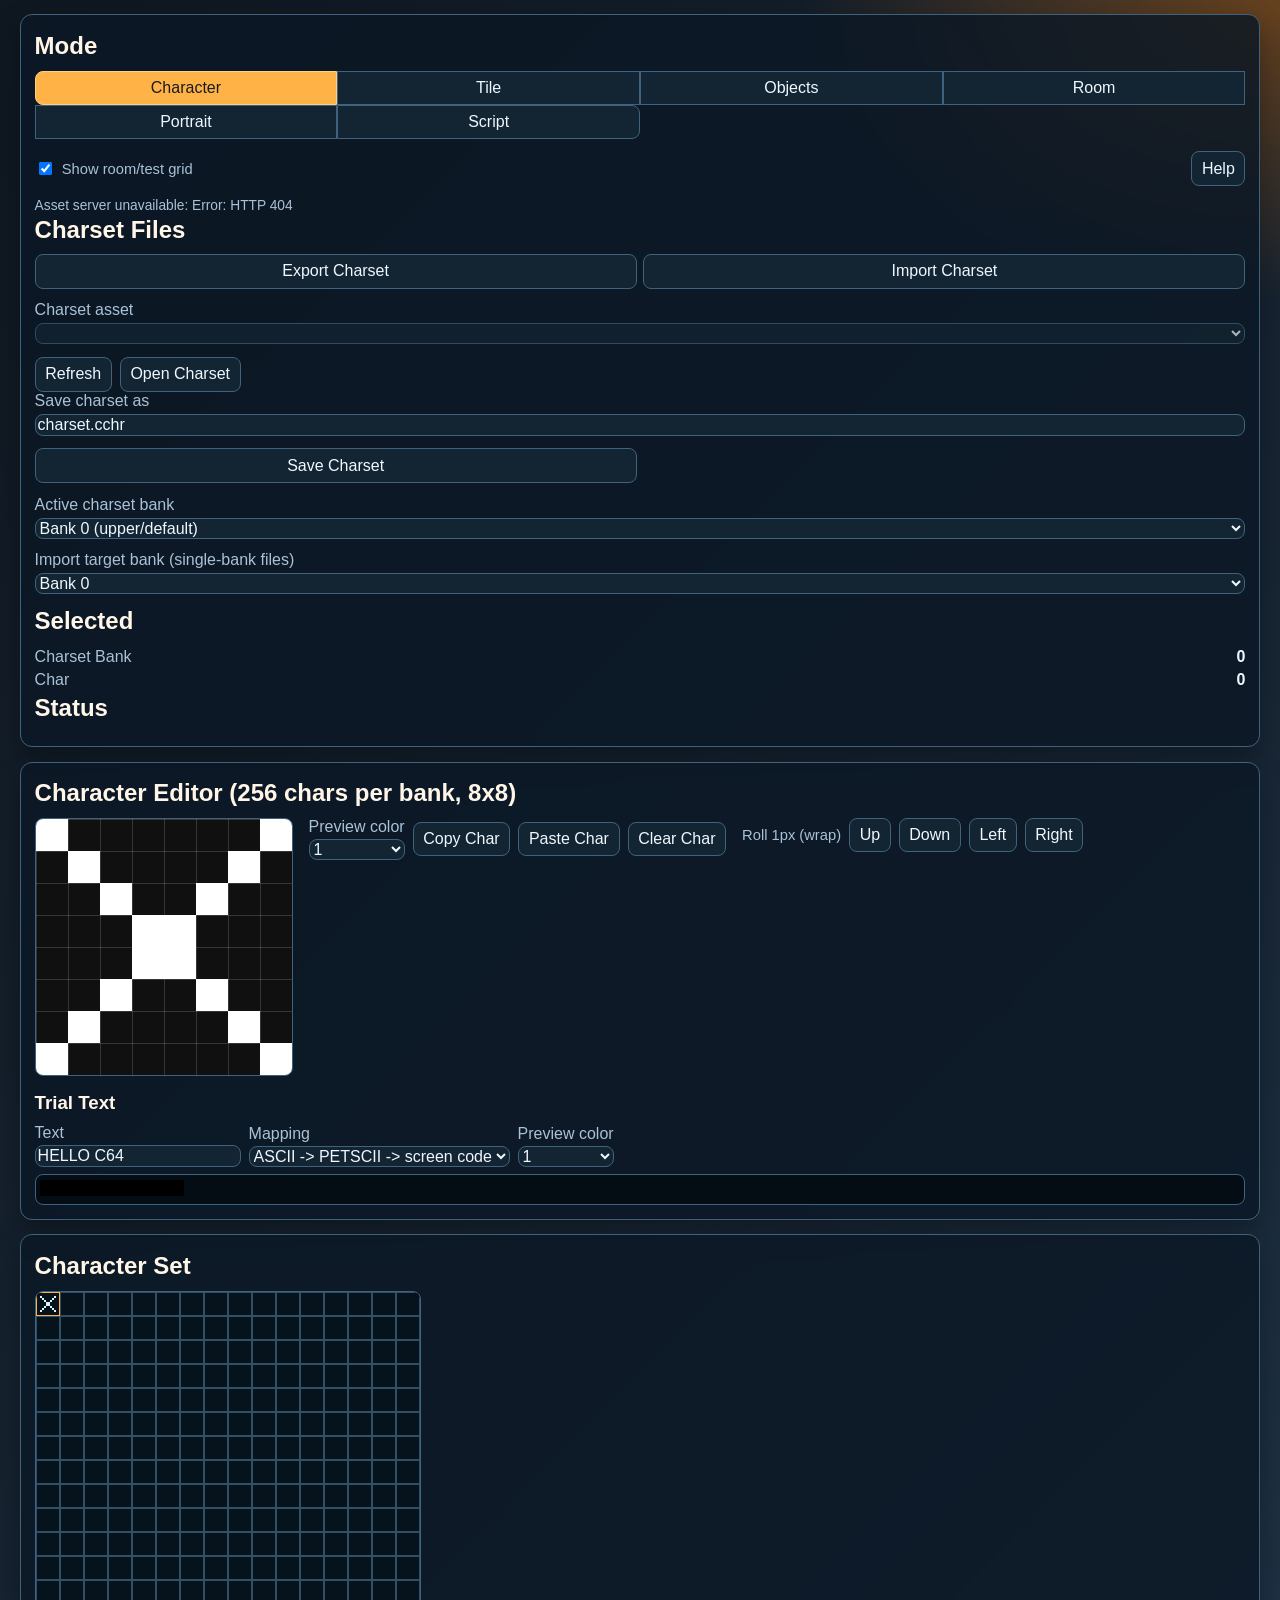
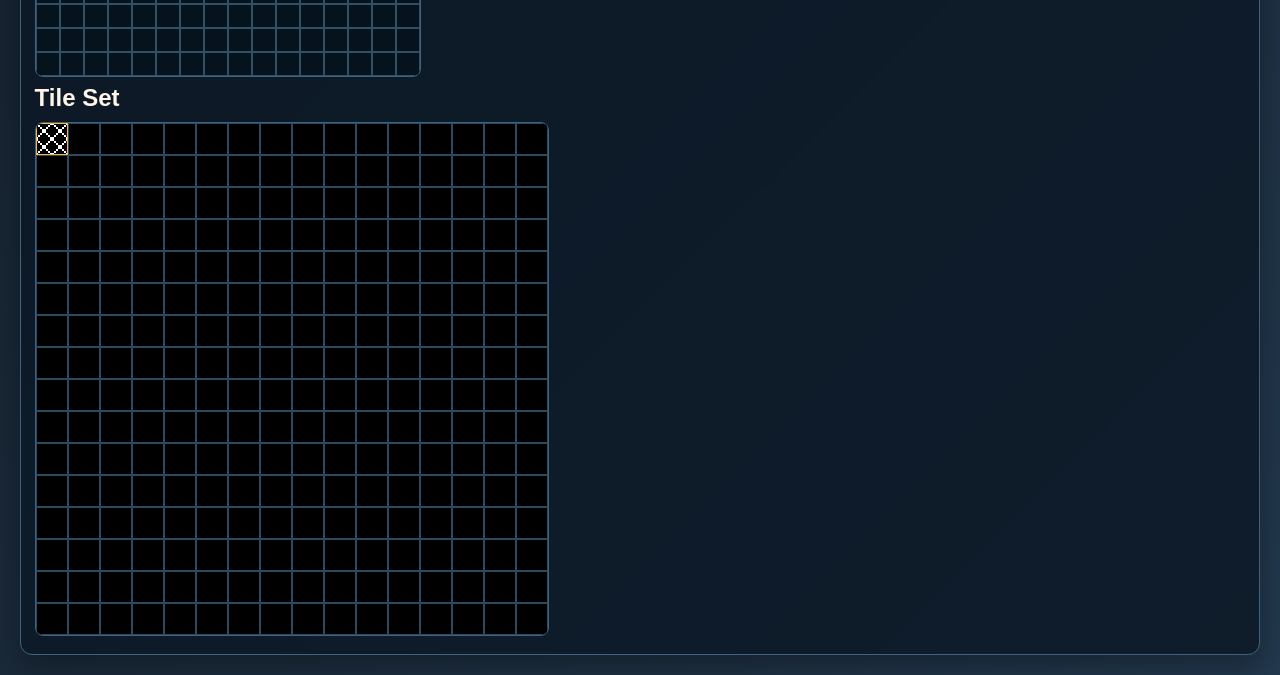
==== tools/asset-editor/index.html @ ba6ba2d8 "Retire the asset editor's room-text UI; document the room-script system The asset editor no longer h" ====
<!doctype html>
<html lang="en">
<head>
  <meta charset="utf-8">
  <meta name="viewport" content="width=device-width, initial-scale=1">
  <title>C64 Asset Editor</title>
  <link rel="stylesheet" href="style.css?v=3">
</head>
<body>
  <main class="layout">
    <section class="panel control-panel">
      <h2>Mode</h2>
      <div class="mode-buttons">
        <button id="mode-char" class="mode-btn active">Character</button>
        <button id="mode-tile" class="mode-btn">Tile</button>
        <button id="mode-object" class="mode-btn">Objects</button>
        <button id="mode-room" class="mode-btn">Room</button>
        <button id="mode-portrait" class="mode-btn">Portrait</button>
        <button id="mode-script" class="mode-btn">Script</button>
      </div>
      <div class="utility-controls">
        <label><input id="show-grid" type="checkbox" checked> Show room/test grid</label>
        <button id="help-open">Help</button>
      </div>

      <p id="asset-server-status" class="hint">Server unavailable.</p>

      <section id="side-char" class="side-panel">
        <h2>Charset Files</h2>
        <div class="button-grid">
          <button id="export-chars">Export Charset</button>
          <button id="import-chars">Import Charset</button>
        </div>
        <label class="inline-field">Charset asset
          <select id="asset-file-list-charset"></select>
        </label>
        <div class="inline-controls">
          <button id="asset-refresh-charset">Refresh</button>
          <button id="asset-open-charset">Open Charset</button>
        </div>
        <label class="inline-field">Save charset as
          <input id="asset-save-path-charset" type="text" value="charset.cchr">
        </label>
        <div class="button-grid">
          <button id="asset-save-chars">Save Charset</button>
        </div>
        <label class="inline-field">Active charset bank
          <select id="charset-active-bank">
            <option value="0">Bank 0 (upper/default)</option>
            <option value="1">Bank 1 (lower/alternate)</option>
          </select>
        </label>
        <label class="inline-field">Import target bank (single-bank files)
          <select id="charset-import-bank">
            <option value="0">Bank 0</option>
            <option value="1">Bank 1</option>
          </select>
        </label>
        <h2>Selected</h2>
        <div class="stat-row"><span>Charset Bank</span><strong id="selected-bank">0</strong></div>
        <div class="stat-row"><span>Char</span><strong id="selected-char">0</strong></div>
      </section>

      <section id="side-tile" class="side-panel hidden">
        <h2>Tile Files</h2>
        <div class="button-grid">
          <button id="export-tiles">Export Tiles</button>
          <button id="import-tiles">Import Tiles</button>
        </div>
        <label class="inline-field">Tile asset
          <select id="asset-file-list-tiles"></select>
        </label>
        <div class="inline-controls">
          <button id="asset-refresh-tiles">Refresh</button>
          <button id="asset-open-tiles">Open Tiles</button>
        </div>
        <label class="inline-field">Save tiles as
          <input id="asset-save-path-tiles" type="text" value="tiles.ctil">
        </label>
        <div class="button-grid">
          <button id="asset-save-tiles">Save Tiles</button>
        </div>
        <h2>Selected</h2>
        <div class="stat-row"><span>Char</span><strong id="selected-char-tile">0</strong></div>
        <div class="stat-row"><span>Tile</span><strong id="selected-tile">0</strong></div>
        <h2>Tile Properties</h2>
        <div class="checkbox-list" id="tile-props-boxes">
          <label><input type="checkbox" data-bit="0"> Blocks passage</label>
          <label><input type="checkbox" data-bit="1"> Blocks view</label>
          <label><input type="checkbox" data-bit="2"> Solid land</label>
          <label><input type="checkbox" data-bit="3"> Water</label>
          <label><input type="checkbox" data-bit="4"> Triggers action</label>
        </div>
        <p class="hint">Bits 5-7 are reserved.</p>
      </section>

      <section id="side-object" class="side-panel hidden">
        <h2>Object Types</h2>
        <div class="button-grid">
          <button id="export-object-types">Export Types</button>
          <button id="import-object-types">Import Types</button>
        </div>
        <label class="inline-field">Type-list asset
          <select id="asset-file-list-objecttypes"></select>
        </label>
        <div class="inline-controls">
          <button id="asset-refresh-objecttypes">Refresh</button>
          <button id="asset-open-objecttypes">Open Types</button>
        </div>
        <label class="inline-field">Save type list as
          <input id="asset-save-path-objecttypes" type="text" value="objects.cobj">
        </label>
        <div class="button-grid">
          <button id="asset-save-objecttypes">Save Types</button>
        </div>
        <label class="inline-field">Object type
          <select id="object-type-list" size="12"></select>
        </label>
        <h2>Selected</h2>
        <div class="stat-row"><span>Character</span><strong id="selected-char-object">0</strong></div>
      </section>

      <section id="side-room" class="side-panel hidden">
        <h2>Room Files</h2>
        <div class="button-grid">
          <button id="export-map">Export Room</button>
          <button id="import-map">Import Room</button>
        </div>
        <label class="inline-field">Room asset
          <select id="asset-file-list-map"></select>
        </label>
        <div class="inline-controls">
          <button id="asset-refresh-map">Refresh</button>
          <button id="asset-open-map">Open Room</button>
        </div>
        <label class="inline-field">Save room as
          <input id="asset-save-path-map" type="text" value="00">
        </label>
        <div class="button-grid">
          <button id="asset-save-map">Save Room</button>
        </div>

        <p class="hint">Room content (Look/Use/tile-entry text and logic) is
          authored as a room script, not part of the room file - switch to
          Script mode and open/create <code>scripts/&lt;this room's hex
          ID&gt;.script</code>.</p>

        <h2>Selected</h2>
        <div class="stat-row"><span>Tile</span><strong id="selected-tile-map">0</strong></div>
        <div class="stat-row"><span>Object slot</span><strong id="selected-object-slot">None</strong></div>
      </section>

      <section id="side-portrait" class="side-panel hidden">
        <h2>Portrait Files</h2>
        <div class="button-grid">
          <button id="export-portrait">Export Portrait</button>
          <button id="import-portrait">Import Portrait</button>
        </div>
        <div class="button-grid">
          <button id="import-portrait-png">Import PNG</button>
        </div>
        <label class="inline-field">Portrait asset
          <select id="asset-file-list-portrait"></select>
        </label>
        <div class="inline-controls">
          <button id="asset-refresh-portrait">Refresh</button>
          <button id="asset-open-portrait">Open Portrait</button>
        </div>
        <label class="inline-field">Save portrait as
          <input id="asset-save-path-portrait" type="text" value="portraits/00">
        </label>
        <div class="button-grid">
          <button id="asset-save-portrait">Save Portrait</button>
        </div>
        <h2>Selected</h2>
        <div class="stat-row"><span>Portrait ID</span><strong id="selected-portrait-id">0</strong></div>
      </section>

      <section id="side-script" class="side-panel hidden">
        <h2>Script Files</h2>
        <p class="hint">DSL source (tools/compile_script.py); a Makefile rule compiles each to its matching resource ID (0xF0-0xFF reserved) on build - this editor only edits the source text.</p>
        <div class="button-grid">
          <button id="export-script">Export Script</button>
          <button id="import-script">Import Script</button>
        </div>
        <label class="inline-field">Script asset
          <select id="asset-file-list-script"></select>
        </label>
        <div class="inline-controls">
          <button id="asset-refresh-script">Refresh</button>
          <button id="asset-open-script">Open Script</button>
        </div>
        <label class="inline-field">Save script as
          <input id="asset-save-path-script" type="text" value="scripts/F0.script">
        </label>
        <div class="button-grid">
          <button id="asset-save-script">Save Script</button>
        </div>
        <h2>Selected</h2>
        <div class="stat-row"><span>Resource ID</span><strong id="selected-script-id">F0</strong></div>
      </section>

      <input id="chars-file" type="file" accept=".cchr,.bin,.rom" hidden>
      <input id="tiles-file" type="file" accept=".ctil,.bin" hidden>
      <input id="map-file" type="file" accept=".map,.cmap,.bin" hidden>
      <input id="object-types-file" type="file" accept=".cobj,.bin" hidden>
      <input id="portrait-file" type="file" accept=".bin" hidden>
      <input id="portrait-png-file" type="file" accept="image/png" hidden>
      <input id="portrait-underlay-file" type="file" accept="image/*" hidden>
      <input id="script-file" type="file" accept=".script,.txt" hidden>

      <h2>Status</h2>
      <p id="status" class="status hidden"></p>
    </section>

    <section class="panel workspace">
      <section id="char-mode" class="mode-panel">
        <h2>Character Editor (256 chars per bank, 8x8)</h2>
        <div class="row">
          <canvas id="char-canvas" width="256" height="256"></canvas>
          <div class="inline-controls">
            <label>Preview color
              <select id="char-preview-color"></select>
            </label>
            <button id="char-copy">Copy Char</button>
            <button id="char-paste">Paste Char</button>
            <button id="char-clear">Clear Char</button>
          </div>
          <div class="inline-controls">
            <span class="inline-label">Roll 1px (wrap)</span>
            <button id="char-roll-up" title="Roll Up">Up</button>
            <button id="char-roll-down" title="Roll Down">Down</button>
            <button id="char-roll-left" title="Roll Left">Left</button>
            <button id="char-roll-right" title="Roll Right">Right</button>
          </div>
        </div>
        <h3>Trial Text</h3>
        <div class="inline-controls">
          <label>Text
            <input id="trial-text" type="text" value="HELLO C64">
          </label>
          <label>Mapping
            <select id="trial-mapping">
              <option value="petscii-screen">ASCII -> PETSCII -> screen code</option>
              <option value="direct">Direct byte value</option>
            </select>
          </label>
          <label>Preview color
            <select id="trial-color"></select>
          </label>
        </div>
        <div class="trial-viewport">
          <canvas id="trial-canvas" width="512" height="128"></canvas>
        </div>
      </section>

      <section id="tile-mode" class="mode-panel hidden">
        <h2>Tile Editor (16x16 from 2x2 chars)</h2>
        <div class="row">
          <canvas id="tile-canvas" width="256" height="256"></canvas>
          <div class="tile-def-grid" id="tile-def-grid"></div>
        </div>
        <h3>Tile Test Canvas</h3>
        <div class="inline-controls">
          <label>Width <input id="test-width" type="number" min="1" max="64" value="16"></label>
          <label>Height <input id="test-height" type="number" min="1" max="64" value="12"></label>
          <button id="resize-test">Resize Test Canvas</button>
        </div>
        <canvas id="test-canvas" width="512" height="384"></canvas>
      </section>

      <section id="object-mode" class="mode-panel hidden">
        <h2>Object Type Editor</h2>
        <div class="inline-controls object-type-fields">
          <label>ID <input id="object-type-id" type="number" min="1" max="255" value="1"></label>
          <label>Name <input id="object-type-name" type="text" maxlength="14"></label>
          <label>Width <input id="object-type-width" type="number" min="1" max="15" value="1"></label>
          <label>Height <input id="object-type-height" type="number" min="1" max="15" value="1"></label>
          <label>Hotspot X <input id="object-hotspot-x" type="number" min="0" max="14" value="0"></label>
          <label>Hotspot Y <input id="object-hotspot-y" type="number" min="0" max="14" value="0"></label>
          <label>Emitted light (0 = none) <input id="object-type-light" type="number" min="0" max="255" value="0"></label>
          <label><input id="object-type-actor" type="checkbox"> PC/NPC actor</label>
          <label><input id="object-type-not-takeable" type="checkbox"> Not takeable</label>
        </div>
        <div class="object-toolbar">
          <div class="map-tool-buttons" role="group" aria-label="Object editing tool">
            <button id="object-tool-char" class="active">Character</button>
            <button id="object-tool-hotspot">Hotspot</button>
          </div>
          <label>Paint color <select id="object-cell-color"></select></label>
        </div>
        <div id="object-type-grid" class="object-type-grid" aria-label="Object character grid"></div>
      </section>

      <section id="room-mode" class="mode-panel hidden">
        <h2>Room Editor</h2>
        <div class="inline-controls">
          <span class="fixed-size">20 x 11 tiles / 40 x 22 half-tiles</span>
          <label>Room ID <input id="map-id" type="number" min="0" max="255" value="0"></label>
          <span>Format 3</span>
        </div>
        <div class="room-exits" aria-label="Adjacent rooms">
          <label><span><input id="room-exit-north" type="checkbox"> North</span><input id="room-neighbor-north" type="number" min="0" max="255" value="0" disabled><input id="room-exit-text-north" type="number" min="0" max="255" value="0" disabled aria-label="North exit description (reserved, currently unused)"></label>
          <label><span><input id="room-exit-east" type="checkbox"> East</span><input id="room-neighbor-east" type="number" min="0" max="255" value="0" disabled><input id="room-exit-text-east" type="number" min="0" max="255" value="0" disabled aria-label="East exit description (reserved, currently unused)"></label>
          <label><span><input id="room-exit-west" type="checkbox"> West</span><input id="room-neighbor-west" type="number" min="0" max="255" value="0" disabled><input id="room-exit-text-west" type="number" min="0" max="255" value="0" disabled aria-label="West exit description (reserved, currently unused)"></label>
          <label><span><input id="room-exit-south" type="checkbox"> South</span><input id="room-neighbor-south" type="number" min="0" max="255" value="0" disabled><input id="room-exit-text-south" type="number" min="0" max="255" value="0" disabled aria-label="South exit description (reserved, currently unused)"></label>
        </div>
        <p class="hint">The four small fields are room->north_text/etc. -
          reserved, currently unread by the engine (see PLATFORM_API.md);
          not tied to any resource anymore.</p>
        <div class="map-toolbar">
          <div class="map-tool-buttons" role="group" aria-label="Room editing tool">
            <button id="map-tool-tile" class="active">Tile paint</button>
            <button id="map-tool-object">Object place</button>
          </div>
          <div class="map-display-controls">
            <label><input id="show-room-objects" type="checkbox" checked> Show objects</label>
            <output id="map-hover-coordinates" class="map-coordinate-readout">Tile (-, -)</output>
          </div>
        </div>
        <div class="map-viewport">
          <canvas id="map-canvas" width="640" height="352"></canvas>
        </div>

        <div class="room-editor-grid">
          <section class="editor-section">
            <h3>Room Objects</h3>
            <div class="inline-controls">
              <label>Place type
                <select id="room-object-type"></select>
              </label>
              <span id="room-object-count">0 / 256 slots</span>
            </div>
            <div id="room-object-list" class="room-object-list"></div>
            <div class="inline-controls room-object-fields">
              <label>Type <select id="room-selected-object-type"></select></label>
              <label>Half-tile X <input id="room-object-x" type="number" min="0" max="39" value="0"></label>
              <label>Half-tile Y <input id="room-object-y" type="number" min="0" max="21" value="0"></label>
              <button id="update-room-object" disabled>Apply</button>
              <button id="delete-room-object" class="danger-button" disabled>Delete selected</button>
            </div>
          </section>
        </div>
        <p class="hint">Room content (Look/Use/tile-entry text and logic) is
          authored as a room script - switch to Script mode and open/create
          <code>scripts/&lt;this room's hex ID&gt;.script</code>.</p>

      </section>

      <section id="portrait-mode" class="mode-panel hidden">
        <h2>Portrait Editor (2x2 hires sprites, 48x42)</h2>
        <div class="inline-controls">
          <label>Portrait ID <input id="portrait-id" type="number" min="0" max="255" value="0"></label>
          <button id="portrait-clear">Clear Portrait</button>
        </div>
        <p class="hint">
          Left click/drag paints white (set) pixels, right click/drag paints
          black (background). The dashed cross marks the boundary between the
          four underlying 24x21 hires sprites. In-game, a solid black sprite
          stretched 2x horizontally and vertically sits behind these four
          sprites as the portrait's backdrop.
        </p>
        <h3>Reference Image (onion skin)</h3>
        <div class="inline-controls">
          <label><input id="portrait-underlay-visible" type="checkbox"> Show reference image</label>
          <button id="portrait-underlay-load">Load Image</button>
          <button id="portrait-underlay-clear">Clear Image</button>
        </div>
        <div class="inline-controls">
          <label>Offset X <input id="portrait-underlay-x" type="number" min="-200" max="200" value="0"></label>
          <label>Offset Y <input id="portrait-underlay-y" type="number" min="-200" max="200" value="0"></label>
          <label>Scale <input id="portrait-underlay-scale" type="number" min="0.05" max="8" step="0.05" value="1"></label>
          <label>Opacity <input id="portrait-underlay-opacity" type="range" min="0" max="100" value="50"></label>
        </div>
        <p class="hint">
          The reference image is a local editing aid only: it is never saved
          to the portrait file and does not persist across a page reload.
        </p>
        <div class="row">
          <canvas id="portrait-canvas" width="384" height="336"></canvas>
        </div>
      </section>

      <section id="script-mode" class="mode-panel hidden">
        <h2>Script / Conversation Editor</h2>
        <div class="inline-controls">
          <label>Resource ID (hex, 00-FF; F0-FF reserved for scripts)
            <input id="script-id" type="text" value="F0" maxlength="2" size="2">
          </label>
        </div>
        <p class="hint">
          One top-level <code>script</code> or <code>conversation</code>
          declaration per file - the Makefile compiles
          <code>assets/scripts/&lt;ID&gt;.script</code> straight to this
          resource ID on build (<code>tools/compile_script.py
          --single-output</code>). Nothing here is compiled live; save the
          source, then build the cartridge to see compiler errors.
        </p>
        <label>DSL source
          <textarea id="script-source" rows="20" spellcheck="false" class="code-editor"></textarea>
        </label>
        <details id="script-help">
          <summary>DSL syntax reference</summary>
          <pre class="offset-list">script intro {
    text "Welcome."
    portrait_show 3 left
    check_flag MET_WIZARD == 0 {
        text "A wizard appears!"
        set_flag MET_WIZARD 1
    } else {
        text "The wizard nods at you."
    }
    wait_key
    portrait_hide
}

conversation wizard {
    topic "wiza" {
        text "I am the wizard of this land."
    }
    topic "*" {
        text "The wizard doesn't answer that."
    }
}

room 00 {
    entry STORY_ROOM00_LOOK_TREE {
        text "The tree has a knot hole."
    }
    entry STORY_ROOM00_USE_TREE {
        text "You knock on the tree, but nothing happens."
    }
}

Statements: text "..."; portrait_show ID (left|right); portrait_hide;
set_flag NAME VALUE; check_flag NAME (==|!=|&lt;|&gt;|&lt;=|&gt;=) VALUE { ... } else { ... };
wait_key; room_transition ROOM X Y; sound ID; give_object TYPE QUANTITY.

Topic keywords match on their first 4 uppercase letters; "*" is the
fallback topic tried when nothing else matches. A room's entry keys are
plain numbers - no fallback, an unmatched key is a silent no-op - looked
up from room code via game_room_script_entry(KEY); a room picks its own
numbering (e.g. tile index for tile-entry hooks), so name them via
#define in src/story.h for readability, the same as the flag/portrait/
room/sound/object-type IDs above. See tools/compile_script.py's docstring
for the full format.</pre>
        </details>
      </section>
    </section>

    <section class="panel palette-panel">
      <h2>Character Set</h2>
      <canvas id="char-picker" width="384" height="384"></canvas>
      <h2>Tile Set</h2>
      <canvas id="tile-picker" width="512" height="512"></canvas>
    </section>
  </main>

  <dialog id="help-dialog" class="help-dialog">
    <article class="help-card">
      <div class="dialog-header">
        <h2>Keyboard Shortcuts</h2>
        <button id="help-close" aria-label="Close help">Close</button>
      </div>
      <dl class="shortcut-list">
        <div><dt><kbd>Tab</kbd></dt><dd>Toggle active charset bank in Character and Tile modes when focus is not in a form control.</dd></div>
        <div><dt><kbd>Ctrl</kbd>/<kbd>Cmd</kbd> + <kbd>C</kbd></dt><dd>Copy the selected character in character mode, or selected tile in tile mode.</dd></div>
        <div><dt><kbd>Ctrl</kbd>/<kbd>Cmd</kbd> + <kbd>V</kbd></dt><dd>Paste into the selected character in character mode, or selected tile in tile mode.</dd></div>
        <div><dt><kbd>1</kbd> <kbd>2</kbd> <kbd>3</kbd> <kbd>4</kbd></dt><dd>In tile mode, assign the selected character to top-left, top-right, bottom-left, or bottom-right.</dd></div>
        <div><dt>Left/right drag tile</dt><dd>In tile mode, edit pixels across the selected tile and its underlying characters.</dd></div>
        <div><dt><kbd>Shift</kbd> + click tile quadrant</dt><dd>Set that quadrant to the currently selected character.</dd></div>
        <div><dt>Object grid click</dt><dd>Paint the selected bank 0 character, or set the hotspot when the hotspot tool is active.</dd></div>
        <div><dt>Right mouse button</dt><dd>Clear pixels and object cells, or paint tile 0 on room/test canvases.</dd></div>
      </dl>
    </article>
  </dialog>

  <script src="app.js?v=3"></script>
</body>
</html>
---- tools/asset-editor/style.css ----
:root {
  --bg-0: #0f1720;
  --bg-1: #182635;
  --bg-2: #22384d;
  --panel: rgba(11, 24, 37, 0.82);
  --line: #3f637e;
  --text: #eff7ff;
  --muted: #aac2d7;
  --accent: #ffb347;
  --accent-2: #64d2ff;
  --danger: #ff6f61;
}

* {
  box-sizing: border-box;
}

body {
  margin: 0;
  font-family: "IBM Plex Sans", "Avenir Next", "Segoe UI", sans-serif;
  color: var(--text);
  background:
    radial-gradient(1200px 500px at 10% -20%, #2d546f 0%, transparent 70%),
    radial-gradient(800px 500px at 100% 0%, #66411e 0%, transparent 60%),
    linear-gradient(135deg, var(--bg-0), var(--bg-1) 55%, var(--bg-2));
  min-height: 100vh;
}

.app-header {
  padding: 1rem 1.25rem 0.4rem;
}

.app-header h1 {
  margin: 0;
  letter-spacing: 0.04em;
  font-size: 1.8rem;
}

.app-header p {
  margin: 0.35rem 0 0;
  color: var(--muted);
}

.layout {
  display: grid;
  grid-template-columns: 290px 1fr 540px;
  gap: 0.9rem;
  padding: 0.9rem 1.25rem 1.25rem;
}

.panel {
  border: 1px solid var(--line);
  border-radius: 12px;
  background: var(--panel);
  backdrop-filter: blur(2px);
  padding: 0.85rem;
  box-shadow: 0 12px 28px rgba(0, 0, 0, 0.32);
}

h2, h3 {
  margin: 0.2rem 0 0.65rem;
  color: #fff6e8;
  font-weight: 700;
}

h3 {
  margin-top: 1rem;
}

.mode-buttons {
  display: grid;
  grid-template-columns: repeat(4, 1fr);
  gap: 0;
  margin-bottom: 0.75rem;
}

.mode-btn {
  border-radius: 0;
  padding-inline: 0.35rem;
}

.mode-btn:first-child {
  border-radius: 8px 0 0 8px;
}

.mode-btn:last-child {
  border-radius: 0 8px 8px 0;
}

.mode-btn.active {
  background: var(--accent);
  color: #1a1c1f;
  border-color: #ffce87;
}

.utility-controls {
  display: grid;
  grid-template-columns: 1fr auto;
  gap: 0.5rem;
  align-items: center;
  margin-bottom: 0.75rem;
}

.utility-controls label {
  display: flex;
  gap: 0.45rem;
  align-items: center;
  color: var(--muted);
  font-size: 0.92rem;
}

button, select, input {
  font: inherit;
  border-radius: 8px;
  border: 1px solid var(--line);
  background: #132533;
  color: var(--text);
}

button {
  padding: 0.45rem 0.6rem;
  cursor: pointer;
}

button:hover {
  border-color: var(--accent-2);
}

.button-grid {
  display: grid;
  grid-template-columns: 1fr 1fr;
  gap: 0.42rem;
  margin-bottom: 0.8rem;
}

.stat-row {
  display: flex;
  justify-content: space-between;
  padding: 0.15rem 0;
  color: var(--muted);
}

.stat-row strong {
  color: var(--text);
}

.checkbox-list {
  display: grid;
  gap: 0.3rem;
  color: var(--muted);
  margin-bottom: 0.25rem;
}

.checkbox-list label {
  display: flex;
  gap: 0.45rem;
  align-items: center;
}

.hint {
  color: var(--muted);
  margin: 0;
  font-size: 0.86rem;
}

.status {
  min-height: 2.4em;
  border: 1px dashed var(--line);
  border-radius: 8px;
  padding: 0.4rem 0.5rem;
  color: #f8f5ef;
}

.status.hidden {
  display: none;
}

.row {
  display: flex;
  gap: 1rem;
  flex-wrap: wrap;
  align-items: flex-start;
}

.inline-controls {
  display: flex;
  flex-wrap: wrap;
  gap: 0.5rem;
  align-items: center;
}

.inline-controls label {
  display: flex;
  flex-direction: column;
  gap: 0.2rem;
  color: var(--muted);
}

.inline-label {
  color: var(--muted);
  font-size: 0.92rem;
}

.inline-field {
  display: flex;
  flex-direction: column;
  gap: 0.25rem;
  color: var(--muted);
  margin-bottom: 0.8rem;
}

.workspace canvas,
.palette-panel canvas {
  image-rendering: pixelated;
  image-rendering: crisp-edges;
  border: 1px solid var(--line);
  border-radius: 8px;
  background: #050d14;
}

.workspace {
  min-width: 0;
  overflow: hidden;
}

.mode-panel.hidden,
.side-panel.hidden {
  display: none;
}

.tile-def-grid {
  display: grid;
  grid-template-columns: 1fr;
  gap: 0.45rem;
  min-width: 220px;
}

.tile-def-row {
  display: grid;
  grid-template-columns: 1fr 85px;
  gap: 0.5rem;
  align-items: center;
}

.tile-def-row label {
  display: flex;
  gap: 0.35rem;
  align-items: center;
  color: var(--muted);
}

.tile-def-row input {
  width: 5.2rem;
}

.palette-panel {
  overflow: auto;
}

.map-viewport {
  margin-top: 0.5rem;
  max-width: 100%;
  max-height: 72vh;
  overflow: auto;
  border: 1px solid var(--line);
  border-radius: 8px;
  background: #050d14;
  padding: 0.3rem;
}

.map-viewport canvas {
  border: 0;
  border-radius: 0;
}

.map-tool-buttons {
  display: inline-flex;
}

.map-toolbar {
  display: flex;
  align-items: center;
  justify-content: space-between;
  gap: 0.75rem;
  margin-top: 0.5rem;
}

.map-coordinate-readout {
  min-width: 8rem;
  color: var(--text);
  font-family: "IBM Plex Mono", "Cascadia Mono", monospace;
  font-variant-numeric: tabular-nums;
  text-align: right;
}

.map-display-controls,
.map-display-controls label {
  display: flex;
  align-items: center;
  gap: 0.55rem;
}

.map-display-controls label {
  color: var(--muted);
  white-space: nowrap;
}

.map-tool-buttons button {
  border-radius: 0;
}

.map-tool-buttons button.active {
  background: var(--accent-2);
  color: #06121c;
}

.fixed-size {
  color: var(--muted);
  font-weight: 700;
}

.room-exits {
  display: grid;
  grid-template-columns: repeat(4, minmax(92px, 1fr));
  gap: 0.5rem;
  margin-top: 0.65rem;
}

.room-exits label {
  display: grid;
  gap: 0.25rem;
  color: var(--muted);
}

.room-exits label span {
  display: flex;
  gap: 0.35rem;
  align-items: center;
}

.room-exits input[type="number"] {
  box-sizing: border-box;
  width: 100%;
}

.room-exits select {
  box-sizing: border-box;
  width: 100%;
}

.room-editor-grid {
  display: grid;
  grid-template-columns: 1fr;
  gap: 0.75rem;
  margin-top: 0.75rem;
}

.editor-section {
  border-top: 1px solid var(--line);
  padding-top: 0.6rem;
}

.editor-section textarea {
  box-sizing: border-box;
  width: 100%;
  resize: vertical;
}

.room-object-list {
  max-height: 180px;
  overflow: auto;
  margin-top: 0.5rem;
  border: 1px solid var(--line);
}

.room-object-row {
  display: grid;
  grid-template-columns: 52px 1fr 80px;
  gap: 0.4rem;
  width: 100%;
  border: 0;
  border-bottom: 1px solid rgba(63, 99, 126, 0.4);
  border-radius: 0;
  text-align: left;
}

.room-object-row.active {
  background: var(--accent-2);
  color: #06121c;
}

.offset-list {
  max-height: 150px;
  overflow: auto;
  color: var(--muted);
  white-space: pre-wrap;
}

.code-editor {
  box-sizing: border-box;
  width: 100%;
  resize: vertical;
  font-family: "SFMono-Regular", Consolas, "Liberation Mono", Menlo, monospace;
  font-size: 0.85rem;
  tab-size: 4;
}

#script-help {
  margin-top: 0.75rem;
}

#script-help > summary {
  cursor: pointer;
}

.object-type-fields input[type="number"] {
  width: 4.5rem;
}

.object-toolbar {
  display: flex;
  flex-wrap: wrap;
  align-items: end;
  gap: 1rem;
  margin: 0.8rem 0;
}

.object-toolbar label {
  display: flex;
  flex-direction: column;
  gap: 0.2rem;
  color: var(--muted);
}

.object-type-grid {
  display: grid;
  gap: 6px;
  width: max-content;
  max-width: 100%;
  overflow: auto;
  padding: 8px;
  border: 1px solid var(--line);
  background: #050d14;
}

.object-grid-cell {
  position: relative;
  display: flex;
  width: 64px;
  height: 74px;
  flex-direction: column;
  align-items: center;
  justify-content: center;
  gap: 2px;
  border: 1px solid var(--line);
  border-radius: 4px;
  padding: 4px;
}

.object-grid-cell canvas {
  width: 48px;
  height: 48px;
  border: 0;
  border-radius: 0;
}

.object-grid-cell span {
  color: var(--muted);
  font-size: 0.75rem;
}

.object-grid-cell.hotspot::after {
  position: absolute;
  inset: 2px;
  border: 2px solid var(--accent);
  content: "";
  pointer-events: none;
}

.room-object-fields {
  margin-top: 0.5rem;
}

.room-object-fields input {
  width: 6rem;
}

.danger-button {
  border-color: var(--danger);
  color: #ffd8d3;
}

.trial-viewport {
  margin-top: 0.4rem;
  max-width: 100%;
  overflow: auto;
  border: 1px solid var(--line);
  border-radius: 8px;
  background: #050d14;
  padding: 0.3rem;
}

.trial-viewport canvas {
  border: 0;
  border-radius: 0;
}

.help-dialog {
  width: min(720px, calc(100vw - 2rem));
  border: 1px solid var(--line);
  border-radius: 14px;
  padding: 0;
  color: var(--text);
  background: #0b1825;
  box-shadow: 0 24px 70px rgba(0, 0, 0, 0.55);
}

.help-dialog::backdrop {
  background: rgba(3, 8, 13, 0.72);
  backdrop-filter: blur(2px);
}

.help-card {
  padding: 1rem;
}

.dialog-header {
  display: flex;
  justify-content: space-between;
  gap: 1rem;
  align-items: center;
  margin-bottom: 0.6rem;
}

.dialog-header h2 {
  margin: 0;
}

.shortcut-list {
  display: grid;
  gap: 0.55rem;
  margin: 0;
}

.shortcut-list div {
  display: grid;
  grid-template-columns: minmax(160px, 0.4fr) 1fr;
  gap: 0.8rem;
  padding: 0.5rem 0;
  border-top: 1px solid rgba(63, 99, 126, 0.45);
}

.shortcut-list dt {
  color: #fff6e8;
  font-weight: 700;
}

.shortcut-list dd {
  margin: 0;
  color: var(--muted);
}

kbd {
  display: inline-block;
  min-width: 1.6em;
  padding: 0.08rem 0.34rem;
  border: 1px solid var(--line);
  border-bottom-color: #20384c;
  border-radius: 5px;
  background: #132533;
  color: var(--text);
  text-align: center;
  font-family: "IBM Plex Mono", "Menlo", monospace;
  font-size: 0.86em;
}

@media (max-width: 1360px) {
  .layout {
    grid-template-columns: 1fr;
  }

  .room-editor-grid {
    grid-template-columns: 1fr;
  }
}

@media (max-width: 640px) {
  .room-exits {
    grid-template-columns: repeat(2, minmax(92px, 1fr));
  }

  .shortcut-list div {
    grid-template-columns: 1fr;
    gap: 0.2rem;
  }
}
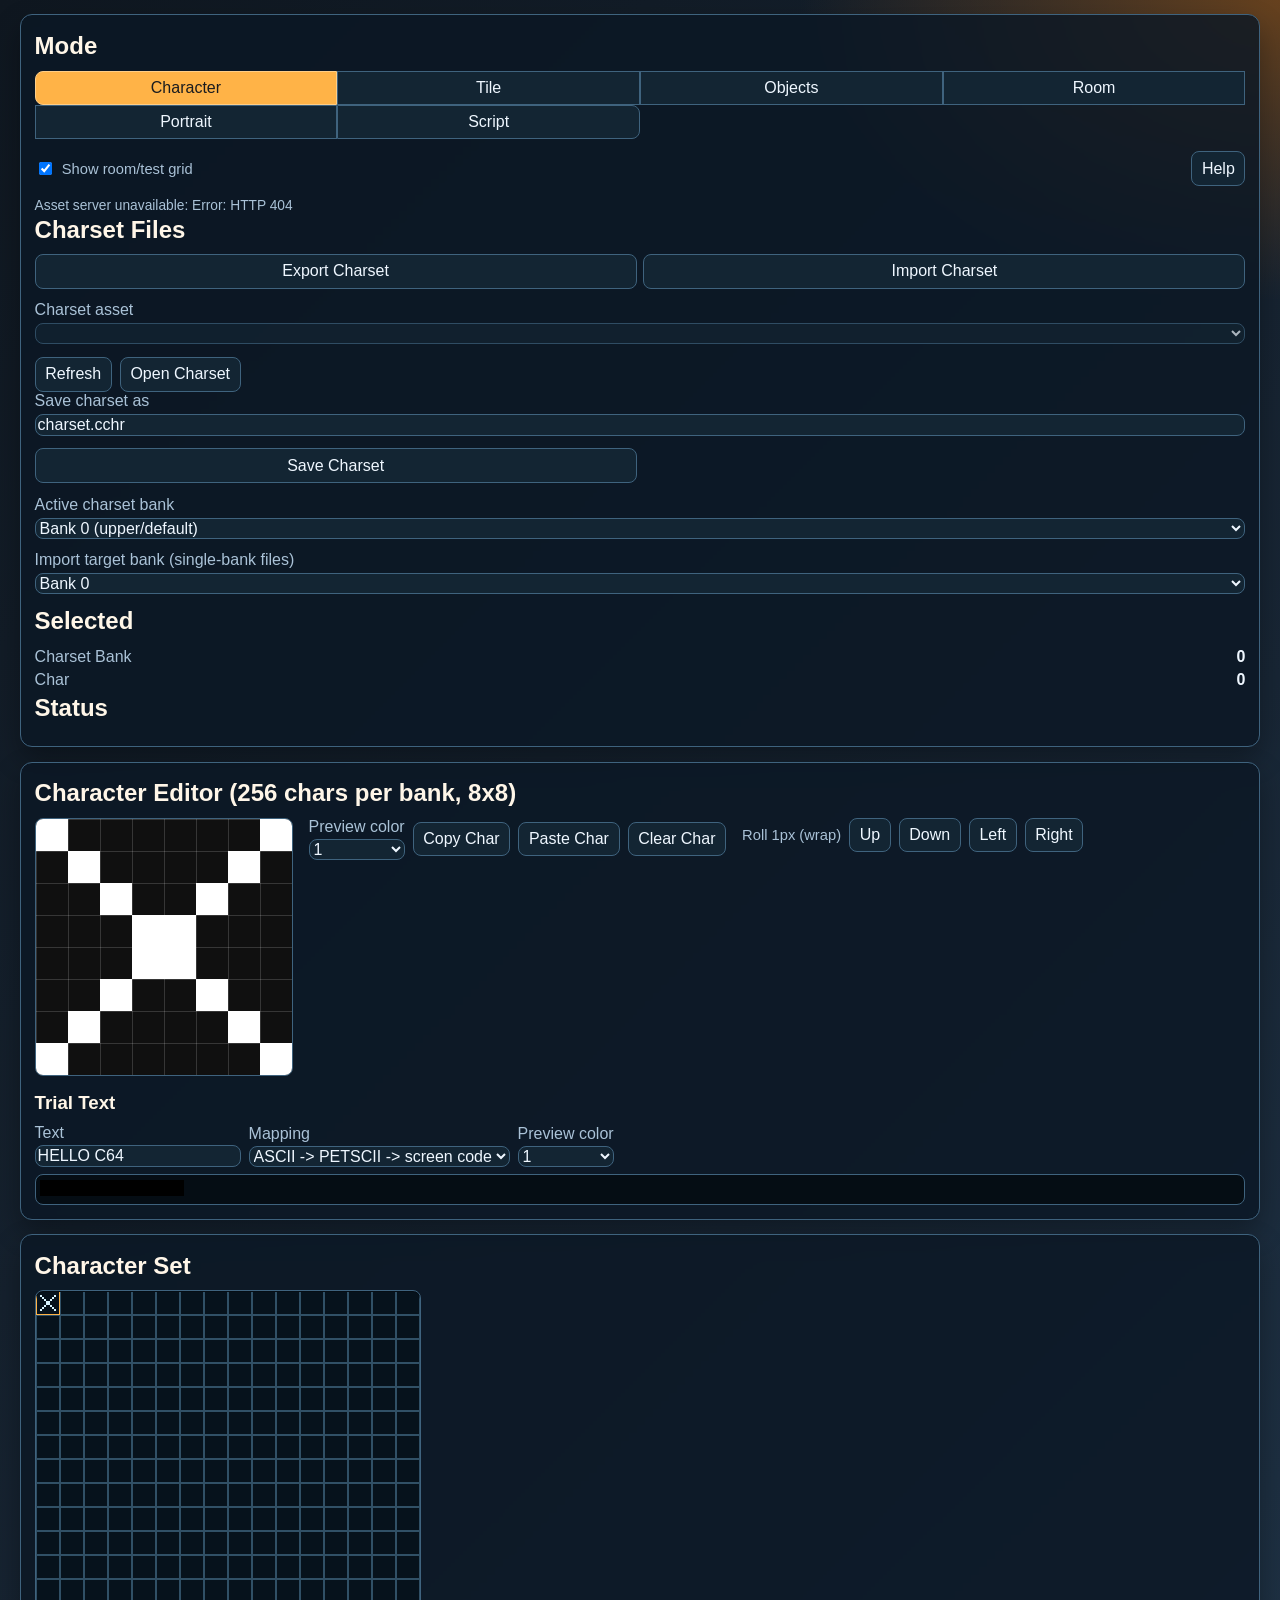
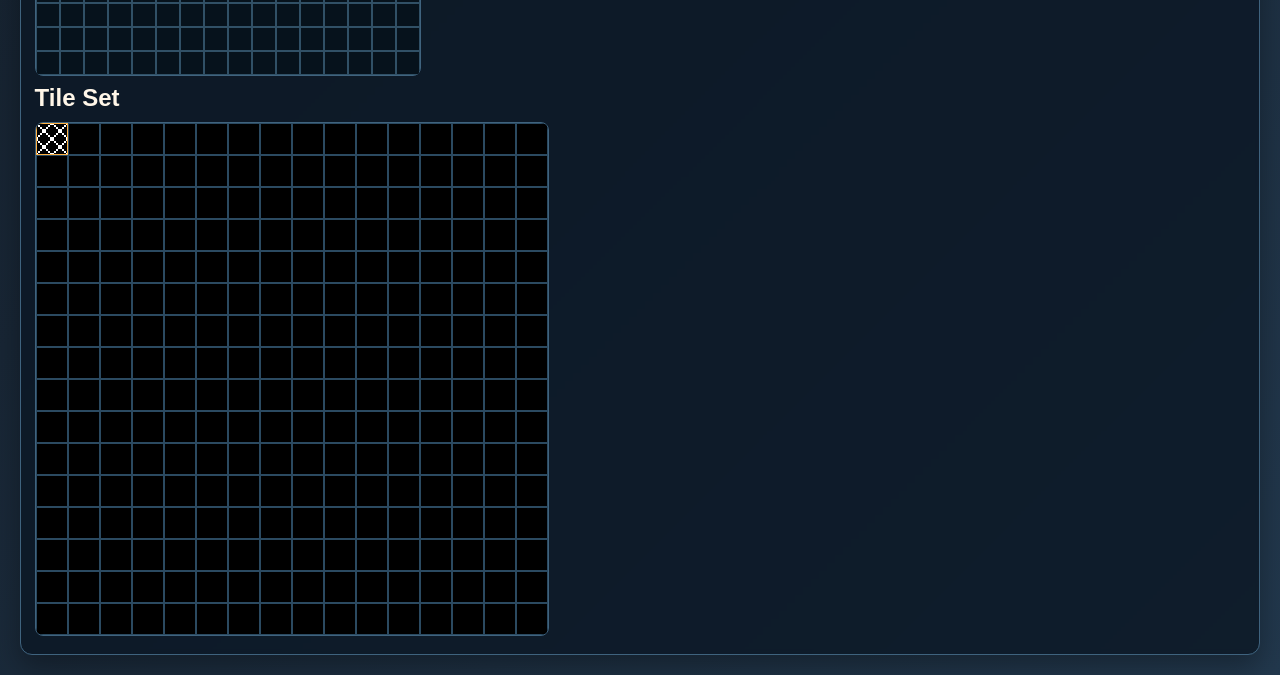
==== commit dc411ecf: "Add set_bit/clear_bit script statements check_flag already had a bit-test comparison (& BIT) but no " ====
--- a/tools/asset-editor/index.html
+++ b/tools/asset-editor/index.html
@@ -389,8 +389,8 @@
           </label>
         </div>
         <p class="hint">
-          One top-level <code>script</code> or <code>conversation</code>
-          declaration per file - the Makefile compiles
+          One top-level <code>script</code>, <code>conversation</code>, or
+          <code>room</code> declaration per file - the Makefile compiles
           <code>assets/scripts/&lt;ID&gt;.script</code> straight to this
           resource ID on build (<code>tools/compile_script.py
           --single-output</code>). Nothing here is compiled live; save the
@@ -401,7 +401,21 @@
         </label>
         <details id="script-help">
           <summary>DSL syntax reference</summary>
-          <pre class="offset-list">script intro {
+          <div class="script-manual">
+            <p>
+              A file holds exactly one <code>script</code> (a linear
+              cutscene), <code>conversation</code> (keyword-matched topics),
+              or <code>room</code> (numbered entries) declaration. All three
+              share the same statement language inside their bodies - the
+              only difference is how a body gets reached: straight through
+              for a script, by matching the first four letters the player
+              types against a topic keyword for a conversation, or by a
+              numeric key room code passes to
+              <code>game_room_script_entry()</code> for a room.
+            </p>
+
+            <h3>Examples</h3>
+            <pre class="offset-list">script intro {
     text "Welcome."
     portrait_show 3 left
     check_flag MET_WIZARD == 0 {
@@ -430,20 +444,159 @@
     entry STORY_ROOM00_USE_TREE {
         text "You knock on the tree, but nothing happens."
     }
-}
-
-Statements: text "..."; portrait_show ID (left|right); portrait_hide;
-set_flag NAME VALUE; check_flag NAME (==|!=|&lt;|&gt;|&lt;=|&gt;=) VALUE { ... } else { ... };
-wait_key; room_transition ROOM X Y; sound ID; give_object TYPE QUANTITY.
-
-Topic keywords match on their first 4 uppercase letters; "*" is the
-fallback topic tried when nothing else matches. A room's entry keys are
-plain numbers - no fallback, an unmatched key is a silent no-op - looked
-up from room code via game_room_script_entry(KEY); a room picks its own
-numbering (e.g. tile index for tile-entry hooks), so name them via
-#define in src/story.h for readability, the same as the flag/portrait/
-room/sound/object-type IDs above. See tools/compile_script.py's docstring
-for the full format.</pre>
+    entry 6 {
+        room_transition 01 10 5
+    }
+    entry 7 {
+        room_transition_here 01
+    }
+    entry 8 {
+        text "You break the seal."
+        set_bit QUEST_FLAGS 1
+    }
+    entry 9 {
+        text "You repair the seal."
+        clear_bit QUEST_FLAGS 1
+    }
+}</pre>
+
+            <h3>Syntax basics</h3>
+            <ul>
+              <li><strong>Comments</strong>: <code>// to end of line</code>
+                or <code>/* a block, possibly multi-line */</code>.</li>
+              <li><strong>Statements</strong> are separated by whitespace/
+                newlines, not punctuation - a trailing <code>;</code> is
+                accepted but never required.</li>
+              <li><strong>Strings</strong> are double-quoted; the only
+                escapes are <code>\n</code>, <code>\t</code>,
+                <code>\"</code>, and <code>\\</code>.</li>
+              <li><strong>Numbers</strong> are decimal (<code>42</code>) or
+                hex (<code>0x2A</code>).</li>
+              <li><strong>Symbol names</strong> (<code>MET_WIZARD</code>,
+                <code>STORY_ROOM00_LOOK_TREE</code>, ...) resolve against
+                <code>#define NAME VALUE</code> lines in
+                <code>src/story.h</code> at build time - nothing here is
+                validated live in the browser; an unknown symbol or other
+                syntax error surfaces when you build the cartridge.</li>
+            </ul>
+
+            <h3>Statements</h3>
+            <dl class="shortcut-list">
+              <div><dt><code>text "..."</code></dt>
+                <dd>Shows a line of text in the two-line status area. Long
+                  text word-wraps; once both lines are full the engine
+                  pauses for a keypress, scrolls, and continues.</dd></div>
+              <div><dt><code>portrait_show ID (left|right)</code></dt>
+                <dd>Shows portrait <code>ID</code> (see Portrait mode)
+                  sliding in from off-screen at the given side. Pauses rain
+                  automatically if it was active, and resumes it on
+                  <code>portrait_hide</code>.</dd></div>
+              <div><dt><code>portrait_hide</code></dt>
+                <dd>Hides the portrait immediately, no animation.</dd></div>
+              <div><dt><code>set_flag NAME VALUE</code></dt>
+                <dd>Sets story flag <code>NAME</code> (an index into
+                  <code>game_state.flags</code>, named via
+                  <code>#define</code> in <code>src/story.h</code>) to
+                  <code>VALUE</code> (0-255).</dd></div>
+              <div><dt><code>set_bit NAME BIT</code></dt>
+                <dd>Sets bit <code>BIT</code> (0-7) of flag <code>NAME</code>,
+                  leaving its other bits untouched - a no-op if
+                  <code>BIT</code> &gt;= 8. Lets one flag byte pack several
+                  independent yes/no facts; pair with
+                  <code>check_flag NAME &amp; BIT</code> to read one back
+                  (see "check_flag comparisons" below).</dd></div>
+              <div><dt><code>clear_bit NAME BIT</code></dt>
+                <dd>Clears bit <code>BIT</code> (0-7) of flag
+                  <code>NAME</code>, leaving its other bits untouched - a
+                  no-op if <code>BIT</code> &gt;= 8.</dd></div>
+              <div><dt><code>check_flag NAME CMP VALUE { ... } else { ... }</code></dt>
+                <dd>Branches on the flag's current value; the
+                  <code>else</code> branch is optional. Both branches are
+                  full statement sequences and may nest further
+                  <code>check_flag</code>s. See "check_flag comparisons"
+                  below for <code>CMP</code>.</dd></div>
+              <div><dt><code>wait_key</code></dt>
+                <dd>Pauses until the player presses (and releases) a fresh
+                  key.</dd></div>
+              <div><dt><code>room_transition ROOM X Y</code></dt>
+                <dd>Queues a transition to <code>ROOM</code>, landing the
+                  player at half-tile (character-cell) coordinates
+                  <code>X,Y</code> - 0-39 and 0-21, the finer 40x22 grid, not
+                  the coarser 20x11 tile grid. Applied on the next safe
+                  frame, once this script has finished running.</dd></div>
+              <div><dt><code>room_transition_here ROOM</code></dt>
+                <dd>Same as <code>room_transition</code>, but keeps the
+                  player's current position instead of a fixed
+                  <code>X,Y</code> - for a door or edge that leads into a
+                  room continuing at the same map position.</dd></div>
+              <div><dt><code>sound ID</code></dt>
+                <dd>Reserved for a future sound-effect table; currently a
+                  no-op.</dd></div>
+              <div><dt><code>give_object TYPE QUANTITY</code></dt>
+                <dd>Adds <code>QUANTITY</code> of object type
+                  <code>TYPE</code> (see Object mode) to the player's
+                  inventory. <code>QUANTITY</code> 0 is legal but a
+                  no-op.</dd></div>
+            </dl>
+
+            <h3>check_flag comparisons</h3>
+            <dl class="shortcut-list">
+              <div><dt><code>==</code> / <code>!=</code></dt>
+                <dd>Equal / not equal to <code>VALUE</code>.</dd></div>
+              <div><dt><code>&lt;</code> / <code>&gt;</code></dt>
+                <dd>Less than / greater than <code>VALUE</code>.</dd></div>
+              <div><dt><code>&lt;=</code> / <code>&gt;=</code></dt>
+                <dd>Less than or equal / greater than or equal to
+                  <code>VALUE</code>.</dd></div>
+              <div><dt><code>&amp;</code></dt>
+                <dd>Bit test: <code>VALUE</code> is a bit index 0-7, true
+                  when that bit of the flag byte is set - lets one flag byte
+                  pack several independent yes/no facts. There is no
+                  separate "bit clear" comparison; use the
+                  <code>else</code> branch instead.</dd></div>
+            </dl>
+
+            <h3>Conversations</h3>
+            <p>
+              A topic's <code>"keyword"</code> is matched against the first
+              four letters the player types, uppercased. A keyword of
+              <code>"*"</code> is the fallback topic, tried when nothing
+              else matches.
+            </p>
+
+            <h3>Rooms</h3>
+            <p>
+              An entry's <code>KEY</code> is whatever numbering convention
+              the room's own code (<code>rooms/XX.c</code>) picks - e.g. a
+              tile index for a tile-entry hook, or a reserved constant range
+              for Look/Use hotspots - looked up via
+              <code>game_room_script_entry(KEY)</code>, which returns 1 if a
+              matching entry ran or 0 otherwise (a normal, cheap outcome for
+              a key nothing was authored for, not an error). There is no
+              fallback/wildcard entry for rooms. Name keys via
+              <code>#define</code> in <code>src/story.h</code> for
+              readability, the same as flag names.
+            </p>
+
+            <h3>Resource IDs</h3>
+            <p>
+              The Resource ID field above selects which
+              <code>assets/scripts/&lt;ID&gt;.script</code> file is open.
+              <code>0x00</code>-<code>0xEF</code> are room IDs - a room's
+              script always uses the same ID as the room itself.
+              <code>0xF0</code>-<code>0xFF</code> are reserved for
+              standalone scripts and conversations not tied to any one room,
+              played via <code>game_script_play()</code>.
+            </p>
+
+            <p class="hint">
+              This covers the DSL an author writes. The compiled binary
+              format (opcodes, string table, topic/entry tables) is
+              documented in <code>tools/compile_script.py</code>'s module
+              docstring, for anyone touching the compiler or the
+              interpreter (<code>modules/script.c</code>) itself.
+            </p>
+          </div>
         </details>
       </section>
     </section>
--- a/tools/asset-editor/style.css
+++ b/tools/asset-editor/style.css
@@ -413,6 +413,46 @@
   cursor: pointer;
 }
 
+.script-manual {
+  max-height: 420px;
+  overflow: auto;
+  margin-top: 0.5rem;
+  padding-right: 0.5rem;
+}
+
+.script-manual h3 {
+  margin-top: 1.1rem;
+  margin-bottom: 0.4rem;
+  font-size: 1rem;
+}
+
+.script-manual h3:first-child {
+  margin-top: 0;
+}
+
+.script-manual p,
+.script-manual ul {
+  color: var(--muted);
+  margin: 0.4rem 0;
+}
+
+.script-manual ul {
+  padding-left: 1.2rem;
+}
+
+.script-manual li {
+  margin: 0.25rem 0;
+}
+
+.script-manual .shortcut-list div {
+  grid-template-columns: minmax(200px, 0.5fr) 1fr;
+  padding: 0.4rem 0;
+}
+
+.script-manual code {
+  color: var(--text);
+}
+
 .object-type-fields input[type="number"] {
   width: 4.5rem;
 }
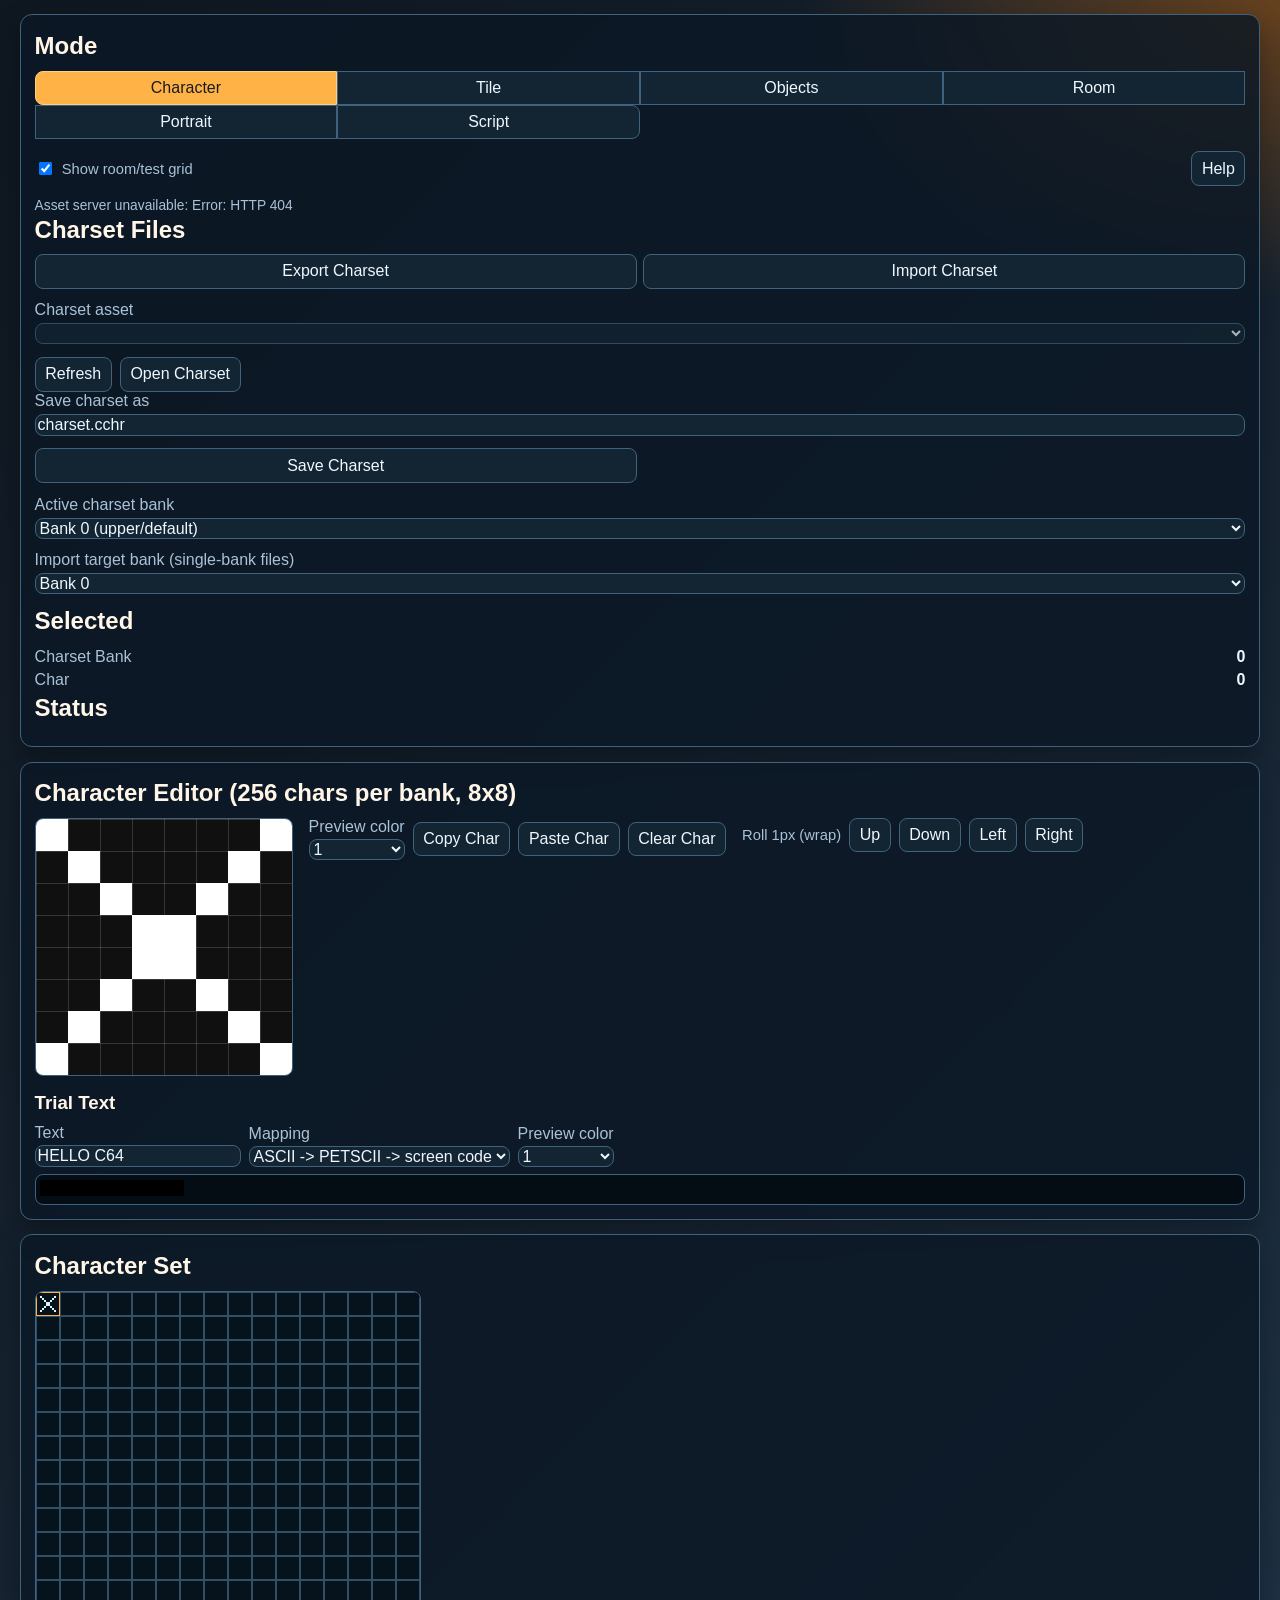
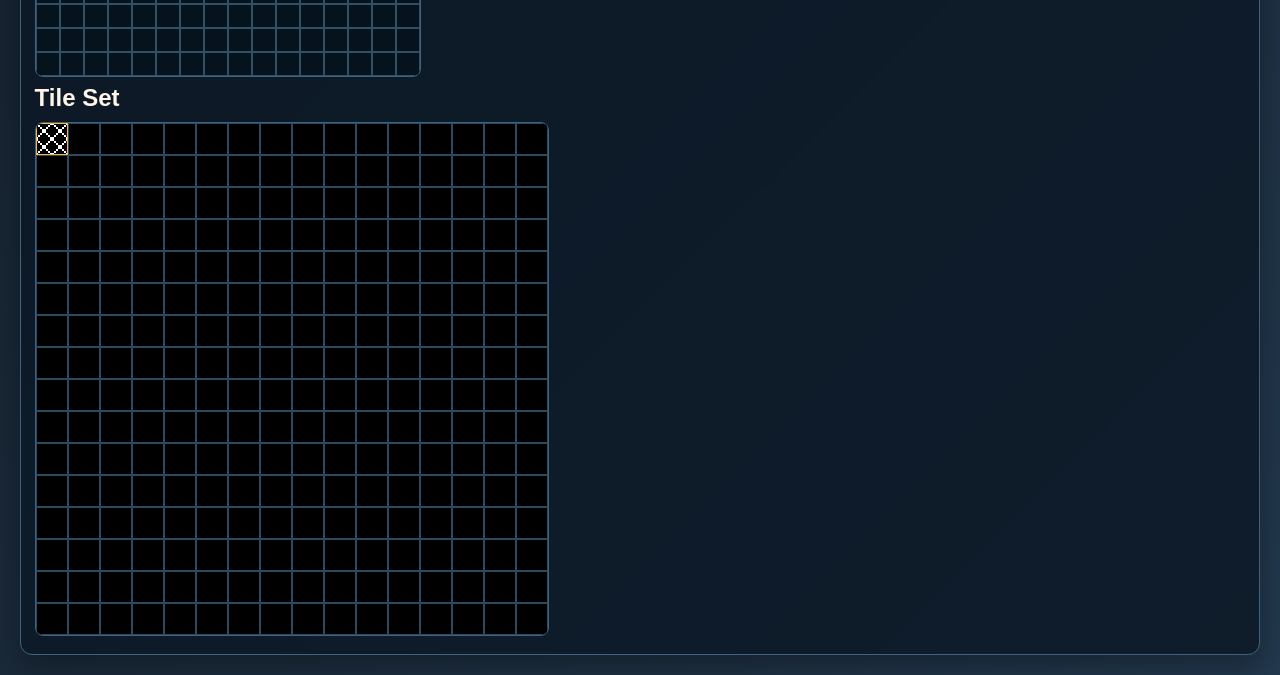
==== commit 01f92457: "Give room/conversation/script each an independent resource ID namespace Previously all standalone sc" ====
--- a/tools/asset-editor/index.html
+++ b/tools/asset-editor/index.html
@@ -178,7 +178,7 @@
 
       <section id="side-script" class="side-panel hidden">
         <h2>Script Files</h2>
-        <p class="hint">DSL source (tools/compile_script.py); a Makefile rule compiles each to its matching resource ID (0xF0-0xFF reserved) on build - this editor only edits the source text.</p>
+        <p class="hint">DSL source (tools/compile_script.py); a Makefile rule compiles each to its matching resource ID (own 00-FF space per kind - Room/Conversation/Cutscene) on build - this editor only edits the source text.</p>
         <div class="button-grid">
           <button id="export-script">Export Script</button>
           <button id="import-script">Import Script</button>
@@ -197,7 +197,8 @@
           <button id="asset-save-script">Save Script</button>
         </div>
         <h2>Selected</h2>
-        <div class="stat-row"><span>Resource ID</span><strong id="selected-script-id">F0</strong></div>
+        <div class="stat-row"><span>Kind</span><strong id="selected-script-kind">Room</strong></div>
+        <div class="stat-row"><span>Resource ID</span><strong id="selected-script-id">00</strong></div>
       </section>
 
       <input id="chars-file" type="file" accept=".cchr,.bin,.rom" hidden>
@@ -384,17 +385,31 @@
       <section id="script-mode" class="mode-panel hidden">
         <h2>Script / Conversation Editor</h2>
         <div class="inline-controls">
-          <label>Resource ID (hex, 00-FF; F0-FF reserved for scripts)
-            <input id="script-id" type="text" value="F0" maxlength="2" size="2">
+          <label class="inline-field">Kind
+            <select id="script-kind">
+              <option value="room">Room</option>
+              <option value="conversation">Conversation</option>
+              <option value="cutscene">Cutscene (script)</option>
+            </select>
           </label>
+          <label>Resource ID (hex, 00-FF)
+            <input id="script-id" type="text" value="00" maxlength="2" size="2">
+          </label>
         </div>
         <p class="hint">
-          One top-level <code>script</code>, <code>conversation</code>, or
-          <code>room</code> declaration per file - the Makefile compiles
-          <code>assets/scripts/&lt;ID&gt;.script</code> straight to this
-          resource ID on build (<code>tools/compile_script.py
-          --single-output</code>). Nothing here is compiled live; save the
-          source, then build the cartridge to see compiler errors.
+          One top-level <code>room</code>, <code>conversation</code>, or
+          <code>script</code> declaration per file, matching Kind above -
+          each kind has its own independent 00-FF resource ID space (a
+          conversation and a cutscene can both use the same ID without
+          colliding). The Makefile compiles
+          <code>assets/scripts/&lt;ID&gt;.script</code> (Room),
+          <code>assets/scripts/conversations/&lt;ID&gt;.script</code>
+          (Conversation), or
+          <code>assets/scripts/cutscenes/&lt;ID&gt;.script</code> (Cutscene)
+          straight to this resource ID on build
+          (<code>tools/compile_script.py --single-output</code>). Nothing
+          here is compiled live; save the source, then build the cartridge
+          to see compiler errors.
         </p>
         <label>DSL source
           <textarea id="script-source" rows="20" spellcheck="false" class="code-editor"></textarea>
@@ -417,6 +432,7 @@
             <h3>Examples</h3>
             <pre class="offset-list">script intro {
     text "Welcome."
+    lightning
     portrait_show 3 left
     check_flag MET_WIZARD == 0 {
         text "A wizard appears!"
@@ -518,6 +534,11 @@
               <div><dt><code>wait_key</code></dt>
                 <dd>Pauses until the player presses (and releases) a fresh
                   key.</dd></div>
+              <div><dt><code>lightning</code></dt>
+                <dd>A short flash: the border and background go white and
+                  the map's Color RAM goes black for two frames, then the
+                  current lighting is restored. Blocks for those two frames;
+                  doesn't touch screen RAM or the tile map itself.</dd></div>
               <div><dt><code>room_transition ROOM X Y</code></dt>
                 <dd>Queues a transition to <code>ROOM</code>, landing the
                   player at half-tile (character-cell) coordinates
@@ -580,13 +601,16 @@
 
             <h3>Resource IDs</h3>
             <p>
-              The Resource ID field above selects which
-              <code>assets/scripts/&lt;ID&gt;.script</code> file is open.
-              <code>0x00</code>-<code>0xEF</code> are room IDs - a room's
-              script always uses the same ID as the room itself.
-              <code>0xF0</code>-<code>0xFF</code> are reserved for
-              standalone scripts and conversations not tied to any one room,
-              played via <code>game_script_play()</code>.
+              Kind and Resource ID above together select which file is
+              open: <code>assets/scripts/&lt;ID&gt;.script</code> (Room -
+              always the same ID as the room itself),
+              <code>assets/scripts/conversations/&lt;ID&gt;.script</code>
+              (Conversation, played via <code>game_conversation_play()</code>),
+              or <code>assets/scripts/cutscenes/&lt;ID&gt;.script</code>
+              (Cutscene, played via <code>game_script_play()</code>). Each
+              kind has its own independent 0x00-0xFF ID space - a
+              conversation and a cutscene can use the same ID without
+              colliding.
             </p>
 
             <p class="hint">
